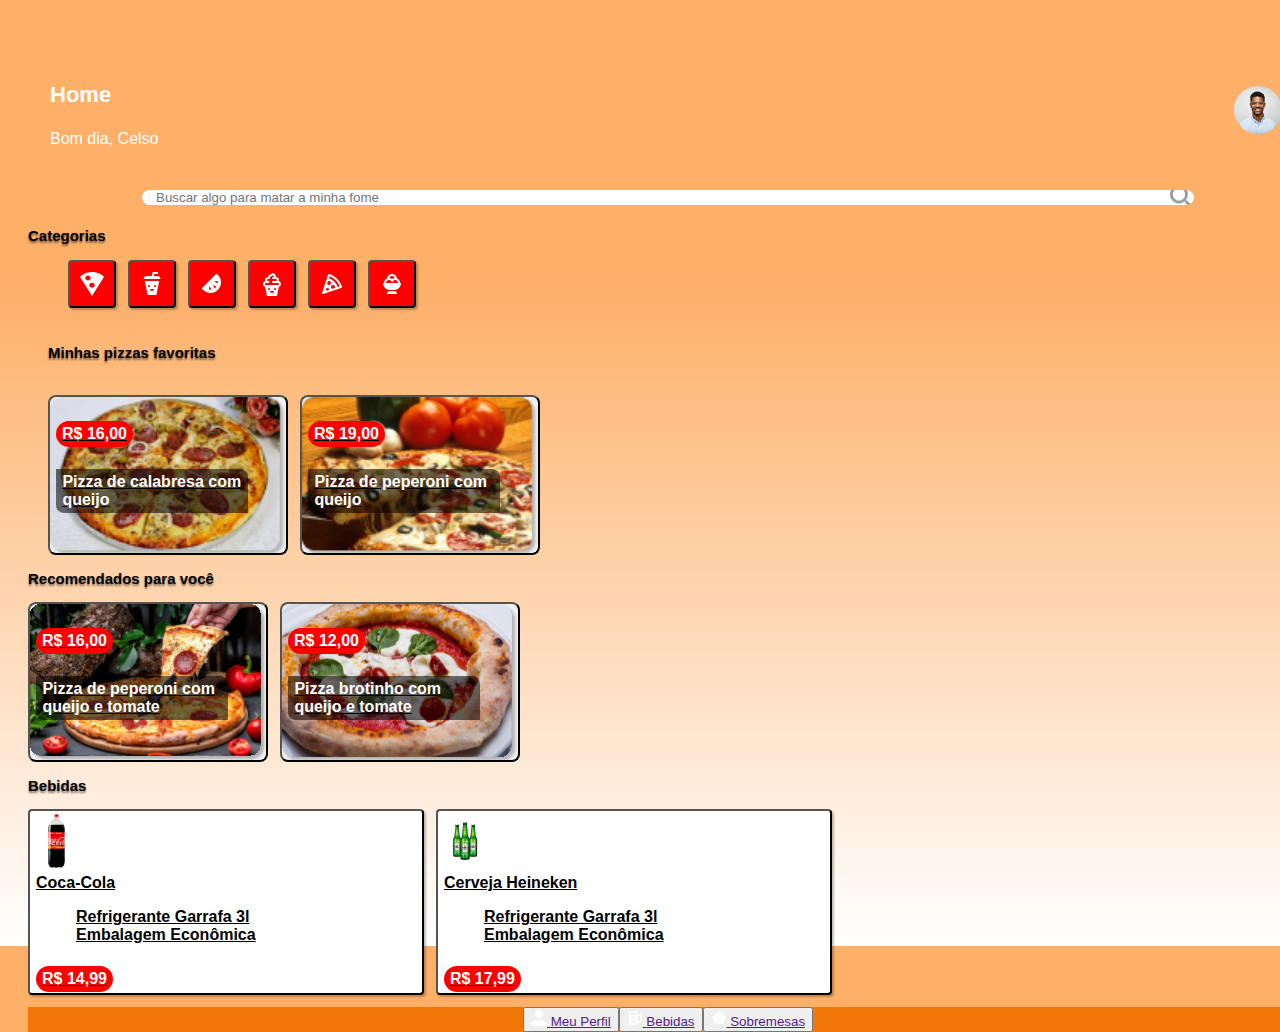
==== inicio.html @ 95fe2c37 "aaa" ====
<!DOCTYPE html>
<html lang="en">

<head>
    <meta charset="UTF-8">
    <meta name="viewport" content="width=device-width, initial-scale=1.0">
    <link rel="stylesheet" href="inicio.css">
    <title>Sua Página</title>
</head>

<body>
    <header>
        <nav>
            <div class="text">
                <p class="home">Home</p>
                <p>Bom dia, Celso</p>
            </div>
            <div class="foto">
                <img src="/img/celsoooo.webp" alt="">
            </div>
        </nav>
        <input type="text" id="input" placeholder="Buscar algo para matar a minha fome">
    </header>
    <main>
        <div class="categories">
            <h3>Categorias</h3>
            <ul class="foods">
                <li>
                    <button class="categoria">
                        <img src="/img/pizza.webp" alt="logo-pizza">
                    </button>
                </li>
                <li>
                    <button class="categoria">
                        <img src="/img/copo.webp" alt="bebida">
                    </button>
                </li>
                <li>
                    <button class="categoria">
                        <img src="/img/melancia.webp" alt="melancia">
                    </button>
                </li>
                <li>
                    <button class="categoria">
                        <img src="/img/milkshake.webp" alt="milkshake">
                    </button>
                </li>
                <li>
                    <button class="categoria">
                        <img src="/img/pizzazinha.webp" alt="pizzazinha">
                    </button>
                </li>
                <li>
                    <button class="categoria">
                        <img src="/img/sorvetinho.webp" alt="sorvetinho">
                    </button>
                </li>
            </ul>
        </div>

        <div class="pizzas">
            <h3>Minhas pizzas favoritas</h3>
            <div class="favoritas-pizzas">
                <button class="pizza" id="pizza-calabresa">
                    <a href="">
                        <span class="preco">R$ 16,00</span>
                        <p class="nome">Pizza de calabresa com queijo</p>
                    </a>
                </button>
                <button class="pizza" id="pizza-pepperoni">
                    <a href="">
                        <span class="preco">R$ 19,00</span>
                        <p class="nome">Pizza de peperoni com queijo</p>
                    </a>
                </button>
            </div>
            </div>
        </div>

        <div class="recomendados">
            <h3>Recomendados para você</h3>
            <div class="recomendados-pizzas">
                <button class="pizza" id="pizza-tomate">
                    <a href="">
                        <span class="preco">R$ 16,00</span>
                        <p class="nome">Pizza de peperoni com queijo e tomate</p>
                    </a>
                </button>
                <button class="pizza" id="pizza-broto">
                    <a href="">
                        <span class="preco">R$ 12,00</span>
                        <p class="nome">Pizza brotinho com queijo e tomate</p>
                    </a>
                </button>
            </div>
        </div>

        <div class="bebidas">
            <h3>Bebidas</h3>
            <div class="bebidas-container">
                <button class="bebida">
                    <a href="">
                        <div class="bebidas">
                            <img src="/img/coca-cola.webp" id="coca">
                            <div class="bebidas-info">
                                <span class="nome-bebidas">Coca-Cola</span>
                                <ul class="desc-bebidas">
                                    <li>Refrigerante Garrafa 3l</li>
                                    <li>Embalagem Econômica</li>
                                </ul>
                            </div>
                        </div>
                        <span class="preco">R$ 14,99</span>
                    </a>
                </button>
                <button class="bebida">
                    <a href="">
                        <div class="bebidas">
                            <img src="/img/cervejas.webp" id="coca">
                            <div class="bebidas-info">
                                <span class="nome-bebidas">Cerveja Heineken</span>
                                <ul class="desc-bebidas">
                                    <li>Refrigerante Garrafa 3l</li>
                                    <li>Embalagem Econômica</li>
                                </ul>
                            </div>
                        </div>
                        <span class="preco">R$ 17,99</span>
                    </a>
                </button>
            </div>
        </div>
    </main>

    <footer>
        <button class="Perfil">
            <a href="">
                <img src="/img/pessoa.svg">
                <span>Meu Perfil</span>
            </a>
        </button>
        <button class="Bebidas">
            <a href="">
                <img src="./img/cerveja.svg" alt="">
                <span>Bebidas</span>
            </a>
        </button>
        <button class="Sobremesas">
            <a href="">
                <img src="/img/sobremesa.svg" alt="">
                <span>Sobremesas</span>
            </a>
        </button>
    </footer>
</body>

</html>
---- inicio.css ----
body {
    height: 100vh;
    display: flex;
    flex-direction: column;
    gap: 12px;
    font-family: 'Roboto', sans-serif;
    background: linear-gradient(180deg, rgba(252, 121, 0, 0.5902777777777778) 30%, rgba(252, 121, 0, 0) 100%);
    padding-top: 30px;
    padding-left: 20px;
    padding-right: 20px;
    position: relative;
}



header{
    display: flex;
    justify-content: center;
    flex-direction: column;
    height: 18vh;
    width: 100vw;
    align-items: center;
}

header nav{
    display: flex;
    align-items: center;
    justify-content: space-between;
    width: 100vw;
}
.text{
    padding: 26px 22px;
    font-family: 'Roboto', sans-serif;
    color: white;
}

.home{
    font-size: 22px;
    font-weight: 700;
}

.foto{
    padding: 0px 26px;
}

#input {
    background-image: url(/img/lupinha.webp);
    background-repeat: no-repeat;
    background-position: right;
    height: 150px;
    border: none;
    border-radius: 8px;
    width: 80%; 
    padding: 0px 14px;
    color: #aea2a2;
}

ul {
    list-style: none;
}


.foods {
    width: calc(100vw - 2.5rem);
    padding-bottom: 5px;
    display: flex;
    gap: 12px;
    list-style: none;
}

main h3 {
    font-weight: 700;
    font-size: 0.9375rem;
    text-shadow: 0rem 0.125rem 0.125rem rgba(0, 0, 0, 0.50);
}

main .categoria,
.categoriaS {
    width: 3rem;
    height: 3rem;
    background-color: red;
    display: flex;
    align-items: center;
    justify-content: center;
    border-radius: 0.25rem;
    box-shadow: 0.125rem 0.125rem 0.125rem rgba(0, 0, 0, 0.25);
    transition: 0.8s;
}
#pizza-calabresa {
    background-image: url(./img/pizza_calabresa_e_mussarela.jpg);
    background-repeat: no-repeat;
    background-size: cover;
}

#pizza-pepperoni {
    background-image: url(./img/pizza_pepperonni_queijo_tomate.webp);
    background-repeat: no-repeat;
    background-size: cover;
}
#pizza-tomate {
    background-image: url(./img//pizzaaaaaaa.svg);
    background-repeat: no-repeat;
    background-size: cover;
}

#pizza-broto {
    background-image: url(./img/pizzaquarta.svg);
    background-repeat: no-repeat;
    background-size: cover;
}
.preco {
    background-color: red;
    border-radius: 1rem;
    width: fit-content;
    height: fit-content;
    padding: 0.25rem 0.375rem;
    color: white;
}
.nome {
    width: 80%;
    padding: 0.25rem 0.4rem;
    background-color: rgba(0, 0, 0, 0.55);
    font-size: 1rem;
    color: white;
    border-radius: 0 8px 0 8px;
}

.bebidas-container .bebida {
    display: flex;
    align-items: center;
    justify-content: center;
    border-radius: 0.25rem;
    box-shadow: 0.125rem 0.125rem 0.125rem rgba(0, 0, 0, 0.25);
    transition: 0.8s;
    width: calc(33.33% - 12px);
    background-color: white;
}
.pizzas,
.recommendations,
.drinks {
    display: flex;
    flex-direction: column;
    gap: 1.2rem;
    padding: 0 0 0 1.25rem;
}

.favoritas-pizzas,
.recomendados-pizzas,
.bebidas-container {
    display: flex;
    gap: 12px;
}

.favoritas-pizzas a,
.recomendados-pizzas a,
.bebidas-container a {
    width: 100%;
    display: flex;
    flex-direction: column;
    justify-content: end;
    text-align: start;
    gap: 0.375rem;
    font-weight: 700;
    font-size: 1rem;
    color: var(--branco);
}

.favoritas-pizzas .pizza,
.recomendados-pizzas .pizza {
    flex-shrink: 0;
    height: 10rem;
    width: 15rem;
    border-radius: 8px;
}
footer{
    height: 8vh;
    width: 100vw;
    background-color: #F27706;
    display: flex;
    align-items: center;
    justify-content: center;
    flex-direction: row;
}

.footer{
    display: flex;
    flex-direction: row;
    gap: 48px;
}
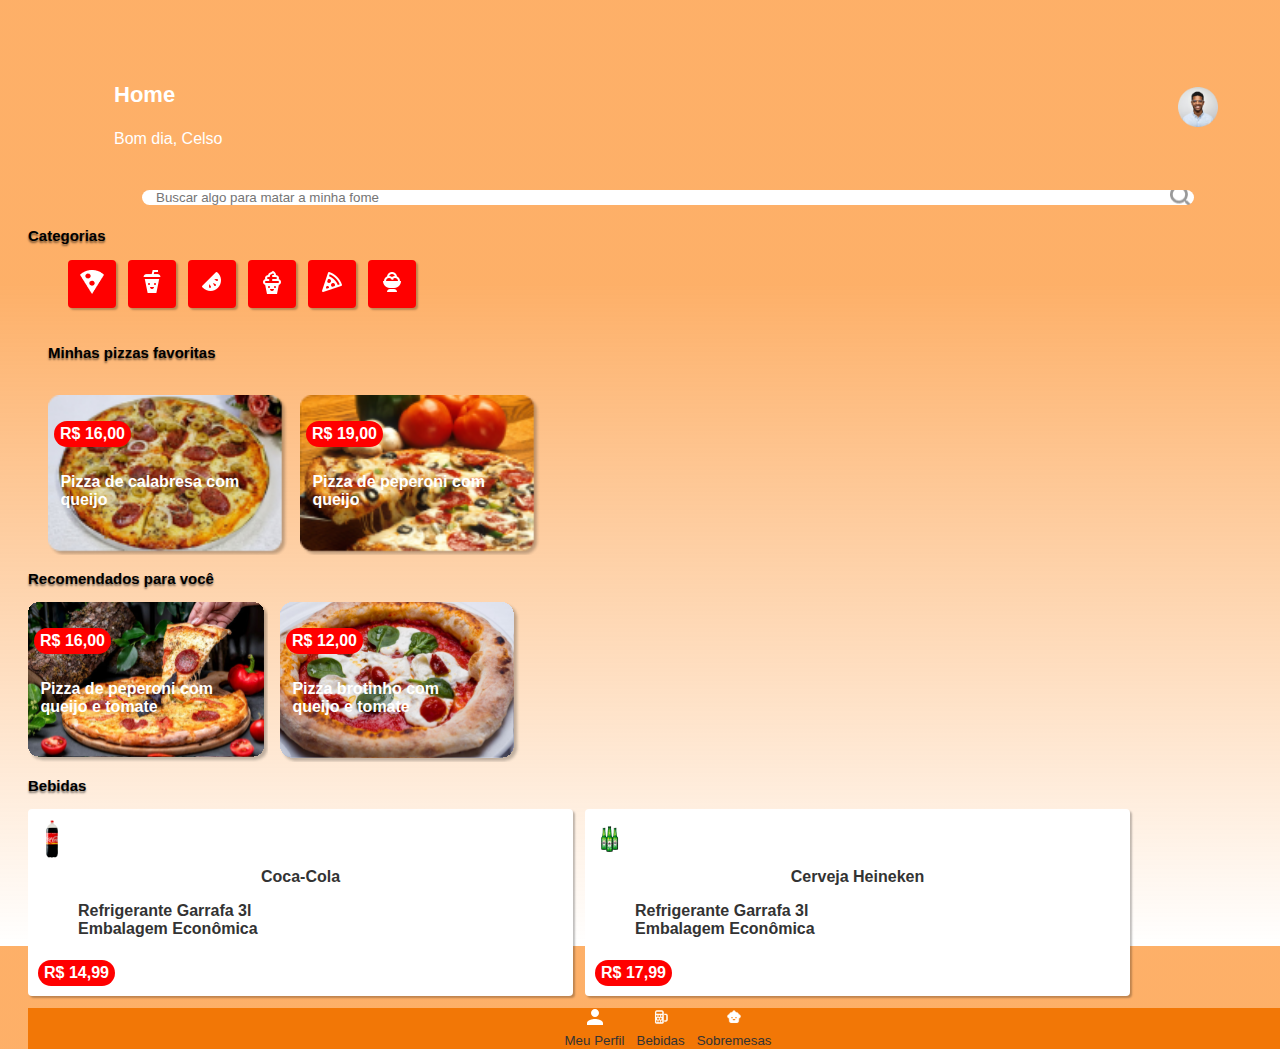
==== commit c6f468f2: "inicio login e style" ====
--- a/inicio.html
+++ b/inicio.html
@@ -5,7 +5,8 @@
     <meta charset="UTF-8">
     <meta name="viewport" content="width=device-width, initial-scale=1.0">
     <link rel="stylesheet" href="inicio.css">
-    <title>Sua Página</title>
+    <script src="inicio.js"></script>
+    <title>Tony Pizzaria</title>
 </head>
 
 <body>
@@ -62,13 +63,13 @@
             <h3>Minhas pizzas favoritas</h3>
             <div class="favoritas-pizzas">
                 <button class="pizza" id="pizza-calabresa">
-                    <a href="">
+                    <a href="review.html">
                         <span class="preco">R$ 16,00</span>
                         <p class="nome">Pizza de calabresa com queijo</p>
                     </a>
                 </button>
                 <button class="pizza" id="pizza-pepperoni">
-                    <a href="">
+                    <a href="review2.html">
                         <span class="preco">R$ 19,00</span>
                         <p class="nome">Pizza de peperoni com queijo</p>
                     </a>
@@ -81,13 +82,13 @@
             <h3>Recomendados para você</h3>
             <div class="recomendados-pizzas">
                 <button class="pizza" id="pizza-tomate">
-                    <a href="">
+                    <a href="review3.html">
                         <span class="preco">R$ 16,00</span>
                         <p class="nome">Pizza de peperoni com queijo e tomate</p>
                     </a>
                 </button>
                 <button class="pizza" id="pizza-broto">
-                    <a href="">
+                    <a href="review4.html">
                         <span class="preco">R$ 12,00</span>
                         <p class="nome">Pizza brotinho com queijo e tomate</p>
                     </a>
@@ -98,7 +99,7 @@
         <div class="bebidas">
             <h3>Bebidas</h3>
             <div class="bebidas-container">
-                <button class="bebida">
+                <button class="bebida" onclick="mostrarMensagem('Coca-Cola disponível')">
                     <a href="">
                         <div class="bebidas">
                             <img src="/img/coca-cola.webp" id="coca">
@@ -113,7 +114,7 @@
                         <span class="preco">R$ 14,99</span>
                     </a>
                 </button>
-                <button class="bebida">
+                <button class="bebida" onclick="mostrarMensagem('Heineken disponível')">
                     <a href="">
                         <div class="bebidas">
                             <img src="/img/cervejas.webp" id="coca">
@@ -134,7 +135,7 @@
 
     <footer>
         <button class="Perfil">
-            <a href="">
+            <a href="meu_perfil.html">
                 <img src="/img/pessoa.svg">
                 <span>Meu Perfil</span>
             </a>
--- a/inicio.css
+++ b/inicio.css
@@ -26,7 +26,7 @@
     display: flex;
     align-items: center;
     justify-content: space-between;
-    width: 100vw;
+    width: 90vw;
 }
 .text{
     padding: 26px 22px;
@@ -119,7 +119,7 @@
 .nome {
     width: 80%;
     padding: 0.25rem 0.4rem;
-    background-color: rgba(0, 0, 0, 0.55);
+    background-color: 10px rgba(0, 0, 0, 0.55);
     font-size: 1rem;
     color: white;
     border-radius: 0 8px 0 8px;
@@ -130,9 +130,9 @@
     align-items: center;
     justify-content: center;
     border-radius: 0.25rem;
-    box-shadow: 0.125rem 0.125rem 0.125rem rgba(0, 0, 0, 0.25);
-    transition: 0.8s;
-    width: calc(33.33% - 12px);
+    box-shadow:0.125rem 0.125rem 0.125rem rgba(0, 0, 0, 0.25);
+    width: 545px;
+    padding: 10px;
     background-color: white;
 }
 .pizzas,
@@ -162,7 +162,6 @@
     gap: 0.375rem;
     font-weight: 700;
     font-size: 1rem;
-    color: var(--branco);
 }
 
 .favoritas-pizzas .pizza,
@@ -174,6 +173,7 @@
 }
 footer{
     height: 8vh;
+    right: 8vh;
     width: 100vw;
     background-color: #F27706;
     display: flex;
@@ -182,11 +182,86 @@
     flex-direction: row;
 }
 
-.footer{
-    display: flex;
+.footer {
+    background-color: transparent;
+    display: flex;
+    justify-content: space-around; 
     flex-direction: row;
-    gap: 48px;
-}
-
-
-
+}
+
+button {
+    background-color: transparent;
+    border: none; 
+    cursor: pointer;
+    transition: transform 0.2s ease-in-out; 
+}
+
+button:hover {
+    transform: scale(1.1); 
+}
+
+a {
+    text-decoration: none; 
+    color: #333;
+}
+
+img {
+    max-width: 40px;
+    max-height: 40px; 
+    margin-bottom: 5px; 
+}
+
+span {
+    display: block;
+    text-align: center; 
+}
+@media screen and (max-width: 768px) {
+    header{
+        height: 200px;
+        width: 500px;
+    }
+    header nav {
+        flex-direction: column;
+        align-items: center;
+        gap: 20px;
+    }
+    main .categoria,
+    .categoria {
+        width: 2rem;
+        height: 2rem;
+    }
+        main
+        .categoriaS {
+            height: 10px; 
+        }
+
+    .foto {
+        padding: 12;
+    }
+
+    #input {
+        width: -60%;
+    }
+
+    .foods {
+        padding: 0;
+    }
+
+    main h3 {
+        text-align: center;
+    }
+    
+    .favoritas-pizzas .pizza {
+        width: 90%; /* Ocupar toda a largura disponível */
+    }
+    #pizza-calabresa,
+    #pizza-pepperoni,
+    #pizza-tomate,
+    #pizza-broto {
+        height: -60%; /* ou qualquer altura desejada para dispositivos móveis */
+    }
+
+    .bebidas-container .bebida {
+        height: -30%; /* ou qualquer altura desejada para dispositivos móveis */
+    }
+    }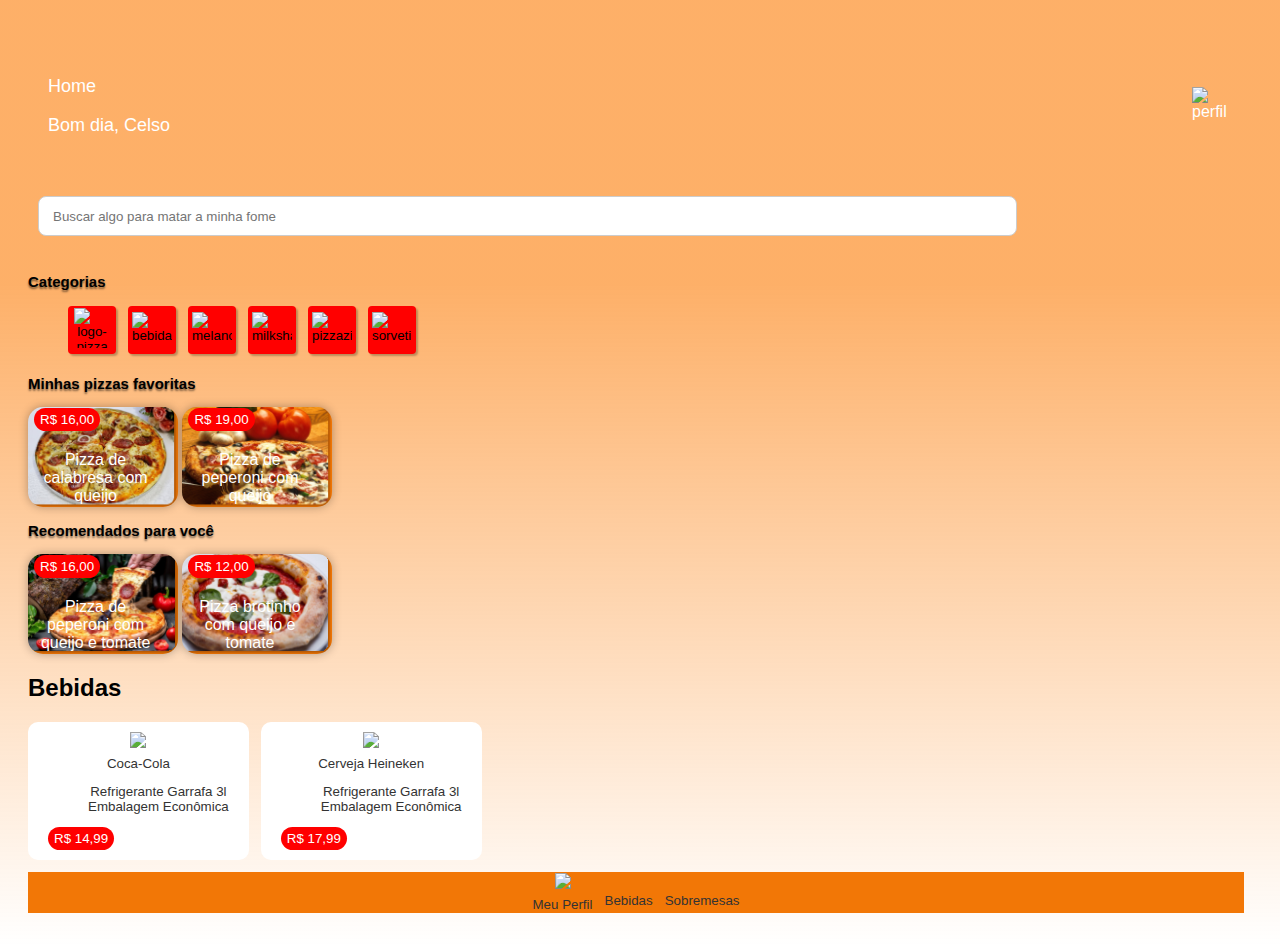
==== commit 9e2f1fe9: "completo" ====
--- a/inicio.html
+++ b/inicio.html
@@ -10,50 +10,48 @@
 </head>
 
 <body>
-    <header>
-        <nav>
-            <div class="text">
-                <p class="home">Home</p>
-                <p>Bom dia, Celso</p>
-            </div>
-            <div class="foto">
-                <img src="/img/celsoooo.webp" alt="">
-            </div>
-        </nav>
+    <header class="home-header">
+        <div class="home">
+            <p>Home</p>
+          <p>Bom dia, Celso</p>
+        </div>
+        <div class="foto">
+          <img src="/Front-End-Pizzaria/img/celsoooo.webp" alt="perfil">
+        </div>
+      </header>
         <input type="text" id="input" placeholder="Buscar algo para matar a minha fome">
-    </header>
     <main>
         <div class="categories">
             <h3>Categorias</h3>
             <ul class="foods">
                 <li>
                     <button class="categoria">
-                        <img src="/img/pizza.webp" alt="logo-pizza">
+                        <img src="/Front-End-Pizzaria/img/pizza.webp" alt="logo-pizza">
                     </button>
                 </li>
                 <li>
                     <button class="categoria">
-                        <img src="/img/copo.webp" alt="bebida">
+                        <img src="/Front-End-Pizzaria/img/copo.webp" alt="bebida">
                     </button>
                 </li>
                 <li>
                     <button class="categoria">
-                        <img src="/img/melancia.webp" alt="melancia">
+                        <img src="/Front-End-Pizzaria/img/melancia.webp" alt="melancia">
                     </button>
                 </li>
                 <li>
                     <button class="categoria">
-                        <img src="/img/milkshake.webp" alt="milkshake">
+                        <img src="/Front-End-Pizzaria/img/milkshake.webp" alt="milkshake">
                     </button>
                 </li>
                 <li>
                     <button class="categoria">
-                        <img src="/img/pizzazinha.webp" alt="pizzazinha">
+                        <img src="/Front-End-Pizzaria/img/pizzazinha.webp" alt="pizzazinha">
                     </button>
                 </li>
                 <li>
                     <button class="categoria">
-                        <img src="/img/sorvetinho.webp" alt="sorvetinho">
+                        <img src="/Front-End-Pizzaria//img/sorvetinho.webp" alt="sorvetinho">
                     </button>
                 </li>
             </ul>
@@ -97,12 +95,12 @@
         </div>
 
         <div class="bebidas">
-            <h3>Bebidas</h3>
+            <h2>Bebidas</h2>
             <div class="bebidas-container">
                 <button class="bebida" onclick="mostrarMensagem('Coca-Cola disponível')">
                     <a href="">
                         <div class="bebidas">
-                            <img src="/img/coca-cola.webp" id="coca">
+                            <img src="/Front-End-Pizzaria/img/coca-cola.webp" id="coca">
                             <div class="bebidas-info">
                                 <span class="nome-bebidas">Coca-Cola</span>
                                 <ul class="desc-bebidas">
@@ -117,7 +115,7 @@
                 <button class="bebida" onclick="mostrarMensagem('Heineken disponível')">
                     <a href="">
                         <div class="bebidas">
-                            <img src="/img/cervejas.webp" id="coca">
+                            <img src="/Front-End-Pizzaria/img/cervejas.webp" id="coca">
                             <div class="bebidas-info">
                                 <span class="nome-bebidas">Cerveja Heineken</span>
                                 <ul class="desc-bebidas">
@@ -136,19 +134,19 @@
     <footer>
         <button class="Perfil">
             <a href="meu_perfil.html">
-                <img src="/img/pessoa.svg">
+                <img src="/Front-End-Pizzaria/img/pessoa.svg">
                 <span>Meu Perfil</span>
             </a>
         </button>
         <button class="Bebidas">
             <a href="">
-                <img src="./img/cerveja.svg" alt="">
+                <img src="/Front-End-Pizzaria/img/cerveja.svg" alt="">
                 <span>Bebidas</span>
             </a>
         </button>
         <button class="Sobremesas">
             <a href="">
-                <img src="/img/sobremesa.svg" alt="">
+                <img src="/Front-End-Pizzaria/img/sobremesa.svg" alt="">
                 <span>Sobremesas</span>
             </a>
         </button>
--- a/inicio.css
+++ b/inicio.css
@@ -11,49 +11,43 @@
     position: relative;
 }
 
-
-
-header{
-    display: flex;
-    justify-content: center;
-    flex-direction: column;
-    height: 18vh;
-    width: 100vw;
+.home-header {
+    color: #fff;
+    padding: 20px;
+    display: flex;
+    justify-content: space-between;
     align-items: center;
-}
-
-header nav{
-    display: flex;
-    align-items: center;
-    justify-content: space-between;
-    width: 90vw;
-}
-.text{
-    padding: 26px 22px;
-    font-family: 'Roboto', sans-serif;
-    color: white;
-}
-
-.home{
-    font-size: 22px;
-    font-weight: 700;
-}
-
-.foto{
-    padding: 0px 26px;
-}
+  }
+  
+  .home {
+    font-size: 18px;
+  }
+  
+  .perfil img {
+    width: 50px; 
+    height: 50px; 
+    border-radius: 50%; 
+  }
 
 #input {
-    background-image: url(/img/lupinha.webp);
-    background-repeat: no-repeat;
-    background-position: right;
-    height: 150px;
-    border: none;
+    background-repeat: no-repeat;
+    background-position: right center; 
+    background-size: 20px; 
+    height: 40px; 
+    border: 1px solid #ccc; 
     border-radius: 8px;
     width: 80%; 
-    padding: 0px 14px;
-    color: #aea2a2;
-}
+    padding: 0 14px; 
+    color: #333; 
+    box-sizing: border-box; 
+    margin: 10px;
+    outline: none; 
+}
+
+#input:focus {
+    border-color: #f68b18;
+}
+
 
 ul {
     list-style: none;
@@ -116,6 +110,7 @@
     padding: 0.25rem 0.375rem;
     color: white;
 }
+
 .nome {
     width: 80%;
     padding: 0.25rem 0.4rem;
@@ -124,62 +119,45 @@
     color: white;
     border-radius: 0 8px 0 8px;
 }
-
-.bebidas-container .bebida {
+.bebida {
+    display: inline-block;
+    background-color: #fff;
+    color: #fff;
+    padding: 10px 20px; 
+    border: none;
+    border-radius: 10px; 
+    cursor: pointer;
+    text-decoration: none;
+  }
+  
+  .bebida:hover {
+    background-color: #e07415; 
+  }
+  
+  .bebidas {
+    position: relative;
+  }
+  .bebidas-container{
+        display: flex;
+        gap: 12px;
+  }
+.pizza {
+    flex-shrink: 0;
+    width: 150px; 
+    height: 100px; 
+    border-radius: 15px; 
+    overflow: hidden; 
+    position: relative; 
+    background-color: #f27706; 
+    box-shadow: 0 0 10px rgba(0, 0, 0, 0.3);
+}
+footer{
+    width: 95vw;
+    background-color: #F27706;
     display: flex;
     align-items: center;
     justify-content: center;
-    border-radius: 0.25rem;
-    box-shadow:0.125rem 0.125rem 0.125rem rgba(0, 0, 0, 0.25);
-    width: 545px;
-    padding: 10px;
-    background-color: white;
-}
-.pizzas,
-.recommendations,
-.drinks {
-    display: flex;
-    flex-direction: column;
-    gap: 1.2rem;
-    padding: 0 0 0 1.25rem;
-}
-
-.favoritas-pizzas,
-.recomendados-pizzas,
-.bebidas-container {
-    display: flex;
-    gap: 12px;
-}
-
-.favoritas-pizzas a,
-.recomendados-pizzas a,
-.bebidas-container a {
-    width: 100%;
-    display: flex;
-    flex-direction: column;
-    justify-content: end;
-    text-align: start;
-    gap: 0.375rem;
-    font-weight: 700;
-    font-size: 1rem;
-}
-
-.favoritas-pizzas .pizza,
-.recomendados-pizzas .pizza {
-    flex-shrink: 0;
-    height: 10rem;
-    width: 15rem;
-    border-radius: 8px;
-}
-footer{
-    height: 8vh;
-    right: 8vh;
-    width: 100vw;
-    background-color: #F27706;
-    display: flex;
-    align-items: center;
-    justify-content: center;
-    flex-direction: row;
+    
 }
 
 .footer {
@@ -187,6 +165,7 @@
     display: flex;
     justify-content: space-around; 
     flex-direction: row;
+    color: white;
 }
 
 button {
@@ -216,15 +195,15 @@
     text-align: center; 
 }
 @media screen and (max-width: 768px) {
-    header{
-        height: 200px;
-        width: 500px;
-    }
-    header nav {
+
+    .home-header {
         flex-direction: column;
-        align-items: center;
-        gap: 20px;
-    }
+        text-align: center;
+      }
+    
+      .home {
+        margin-bottom: 10px;
+      }
     main .categoria,
     .categoria {
         width: 2rem;
@@ -251,17 +230,20 @@
         text-align: center;
     }
     
-    .favoritas-pizzas .pizza {
-        width: 90%; /* Ocupar toda a largura disponível */
-    }
+
     #pizza-calabresa,
     #pizza-pepperoni,
     #pizza-tomate,
     #pizza-broto {
-        height: -60%; /* ou qualquer altura desejada para dispositivos móveis */
+        height: -60%; 
     }
 
     .bebidas-container .bebida {
-        height: -30%; /* ou qualquer altura desejada para dispositivos móveis */
-    }
-    }+        height: -30%; 
+    }
+    footer{
+        height: 8vh;
+        right: 8vh;
+        width: 70vw;
+    }
+}